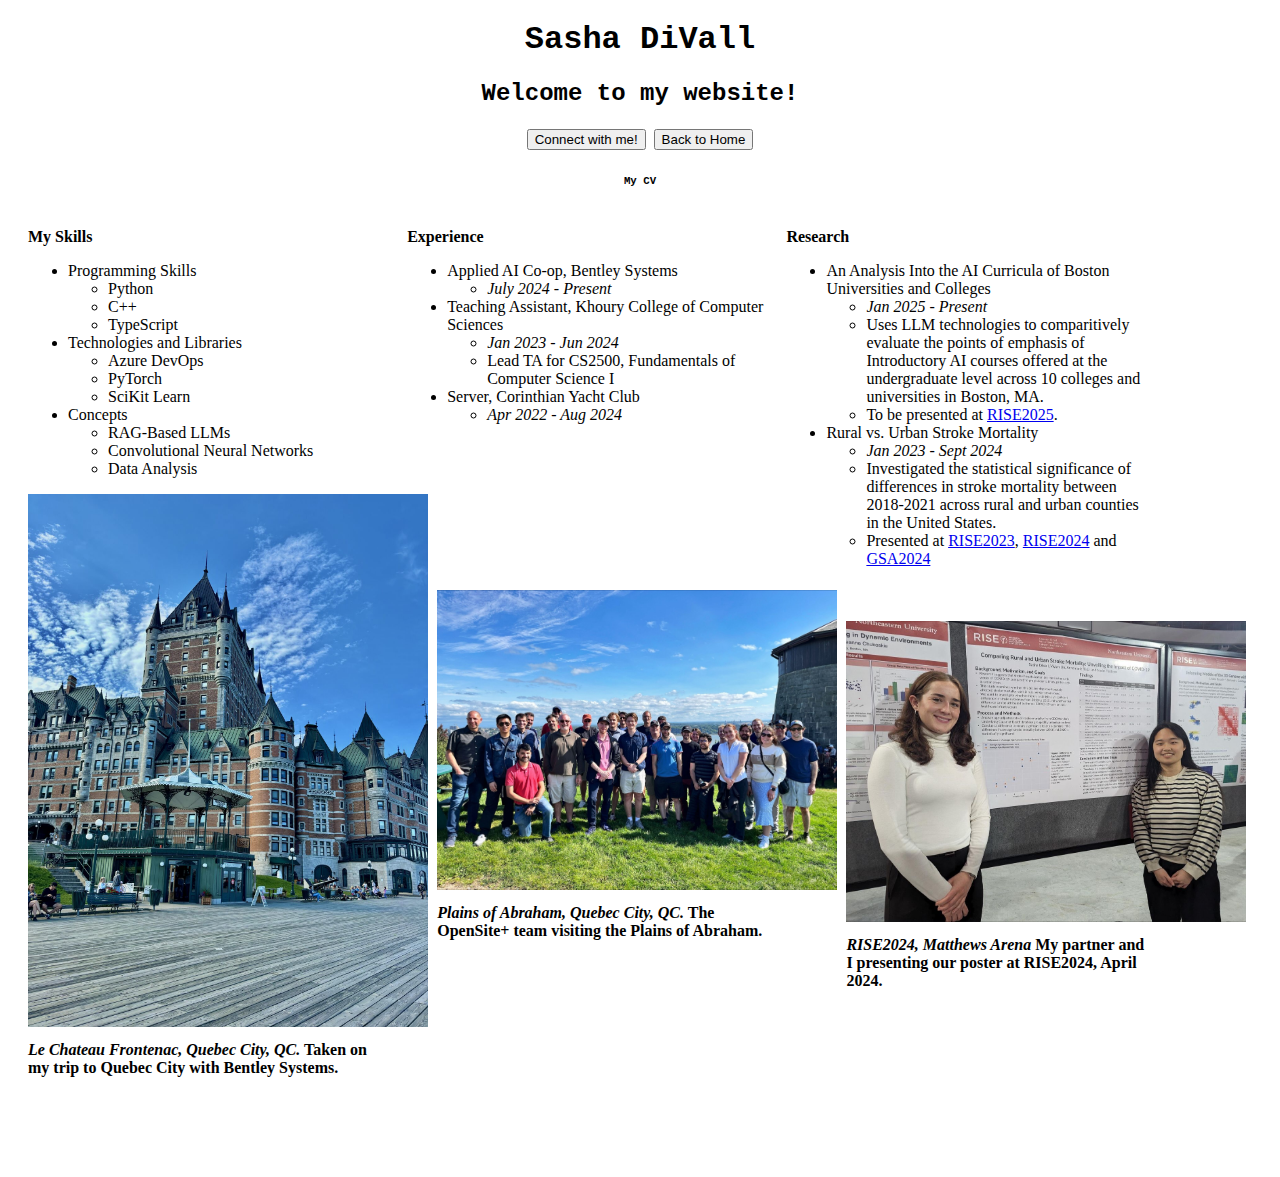
==== docs/more.html @ 65db295f "renaming" ====
<!DOCTYPE html>
<html lang="en">
<head>
    <meta charset="UTF-8">
    <meta name="viewport" content="width=device-width, initial-scale=1.0">
    <title>My CV</title> 
    <link rel="stylesheet" href="style.css">
</head>
<body>
    <h1 class="header">Sasha DiVall</h1>
    <h2 class="header">Welcome to my website!</h2>
    <h5 class="header">
        <button id="contact">Connect with me!</button>
        <script>
            const connectButton = document.getElementById("contact");
            connectButton.addEventListener('click', function () {
                window.location.href = "contact.html";
            });
        </script>
        <button id="first_page">Back to Home</button>
        <script>
            const clickButton = document.getElementById("first_page");
            clickButton.addEventListener("click", function() {
                window.location.href = "index.html";
            });
        </script>
    </h5>
    <h6 class="header">My CV</h6>
    <div style="float: left; width: 30%; box-sizing: border-box; padding-left: 20px">
        <p class="bolded-text"><b>My Skills</b></p>
        <ul>
            <li>Programming Skills
                <ul>
                    <li>Python</li>
                    <li>C++</li>
                    <li>TypeScript</li>
                </ul>
            </li>
            <li>Technologies and Libraries
                <ul>
                    <li>Azure DevOps</li>
                    <li>PyTorch</li>
                    <li>SciKit Learn</li>
                </ul>
            </li>
            <li>Concepts
                <ul>
                    <li>RAG-Based LLMs</li>
                    <li>Convolutional Neural Networks</li>
                    <li>Data Analysis</li>
                </ul>
            </li>
        </ul>
        <img src="chateau.jpeg" alt="chateau" width="400px">
        <div style="clear: both;"></div>
        <b style="padding-top:10px; padding-bottom: 100px; display: block;">
            <i>Le Chateau Frontenac, Quebec City, QC.</i>
            Taken on my trip to Quebec City with Bentley Systems.
        </b>
        
    </div>
    <div style="float: left; width: 30%; box-sizing: border-box; padding-left: 20px">
        <p class="bolded-text"><b>Experience</b></p>
        <ul>
            <li>Applied AI Co-op, Bentley Systems
                <ul>
                    <li><i>July 2024 - Present</i></li>
                </ul>
            </li>
            <li>Teaching Assistant, Khoury College of Computer Sciences
                <ul>
                    <li><i>Jan 2023 - Jun 2024</i></li>
                    <li>Lead TA for CS2500, Fundamentals of Computer Science I</li>
                </ul>
            </li>
            <li>Server, Corinthian Yacht Club
                <ul>
                    <li><i>Apr 2022 - Aug 2024</i></li>
                </ul>
            </li>
        </ul>
        <img style="padding-left:30px; padding-top:150px"src="qc.jpeg" alt="quebeccity" width="400px">
        <b style="padding-left:30px; padding-top:10px; padding-bottom: 100px; display: block;">
            <i>Plains of Abraham, Quebec City, QC.</i>
            The OpenSite+ team visiting the Plains of Abraham.
        </b>
        </div>
        <div style="float: left; width: 30%; box-sizing: border-box; padding-left: 20px">
            <p class="bolded-text"><b>Research</b></p>
            <ul>
                <li>An Analysis Into the AI Curricula of Boston Universities and Colleges
                    <ul>
                        <li><i>Jan 2025 - Present</i></li>
                        <li>Uses LLM technologies to comparitively evaluate the points of emphasis
                            of Introductory AI courses offered at the undergraduate level across
                            10 colleges and universities in Boston, MA.
                        </li>
                        <li>
                            To be presented at <a href="https://undergraduate.northeastern.edu/research/rise-2025/overview/">RISE2025</a>.
                        </li>
                    </ul>
                </li>
                <li>Rural vs. Urban Stroke Mortality
                    <ul>
                        <li><i>Jan 2023 - Sept 2024</i></li>
                        <li>Investigated the statistical significance of differences in stroke mortality
                            between 2018-2021 across rural and urban counties in the United States.
                        </li>
                        <li>Presented at <a href="https://undergraduate.northeastern.edu/research/news/rise_2023_highlights/">RISE2023</a>, 
                        <a href="http://news.northeastern.edu/2024/04/12/rise-expo-2024/">RISE2024</a> and <a href="https://community.geosociety.org/gsa2024/home">GSA2024</a></li>
                    </ul>
                </li>
            </ul>
            <img style="padding-left: 60px; padding-top:37px"src="rise2024.jpeg" alt="rise" width="400px">
            <b style="padding-left: 60px; padding-top:10px; padding-bottom: 100px; display: block;">
                <i>RISE2024, Matthews Arena</i>
                My partner and I presenting our poster at RISE2024, April 2024.
            </b>
            </div>
</body>
---- docs/style.css ----
.header {
    text-align: center;
    font-family:'Courier New', Courier, monospace
}

.description {
    line-height: 1;
    text-align: left;
    border: 1px solid black;
    padding: 10px;
}
.bolded-text {
    font-style: bold;
}
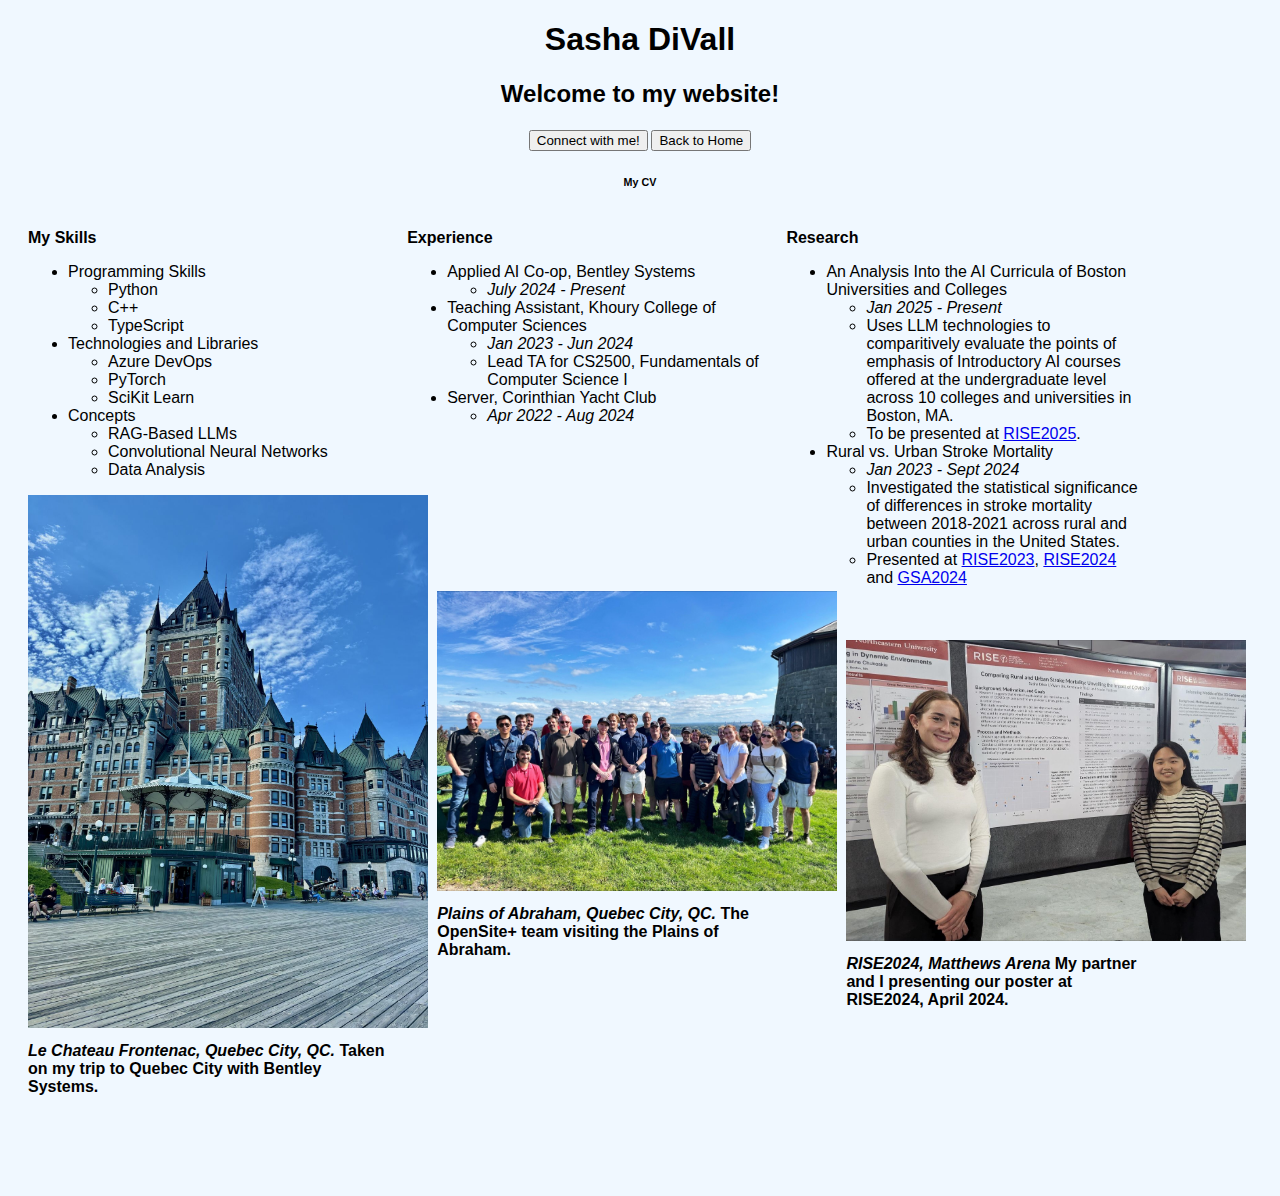
==== commit a888d23e: "style changes" ====
--- a/docs/more.html
+++ b/docs/more.html
@@ -26,8 +26,8 @@
         </script>
     </h5>
     <h6 class="header">My CV</h6>
-    <div style="float: left; width: 30%; box-sizing: border-box; padding-left: 20px">
-        <p class="bolded-text"><b>My Skills</b></p>
+    <div class="resume">
+        <p><b>My Skills</b></p>
         <ul>
             <li>Programming Skills
                 <ul>
@@ -59,8 +59,8 @@
         </b>
         
     </div>
-    <div style="float: left; width: 30%; box-sizing: border-box; padding-left: 20px">
-        <p class="bolded-text"><b>Experience</b></p>
+    <div class="resume">
+        <p><b>Experience</b></p>
         <ul>
             <li>Applied AI Co-op, Bentley Systems
                 <ul>
@@ -85,8 +85,8 @@
             The OpenSite+ team visiting the Plains of Abraham.
         </b>
         </div>
-        <div style="float: left; width: 30%; box-sizing: border-box; padding-left: 20px">
-            <p class="bolded-text"><b>Research</b></p>
+        <div class="resume">
+            <p><b>Research</b></p>
             <ul>
                 <li>An Analysis Into the AI Curricula of Boston Universities and Colleges
                     <ul>
--- a/docs/style.css
+++ b/docs/style.css
@@ -1,14 +1,23 @@
+body {
+    background-color: aliceblue;
+    font-family:'Trebuchet MS', 'Lucida Sans Unicode', 'Lucida Grande', 'Lucida Sans', Arial, sans-serif
+}
 .header {
     text-align: center;
-    font-family:'Courier New', Courier, monospace
 }
 
 .description {
     line-height: 1;
     text-align: left;
     border: 1px solid black;
-    padding: 10px;
+    padding: 10px 10px;
+    background-color: lavenderblush;
 }
-.bolded-text {
-    font-style: bold;
+
+
+.resume {
+    float: left; 
+    width: 30%; 
+    box-sizing: border-box; 
+    padding-left: 20px
 }